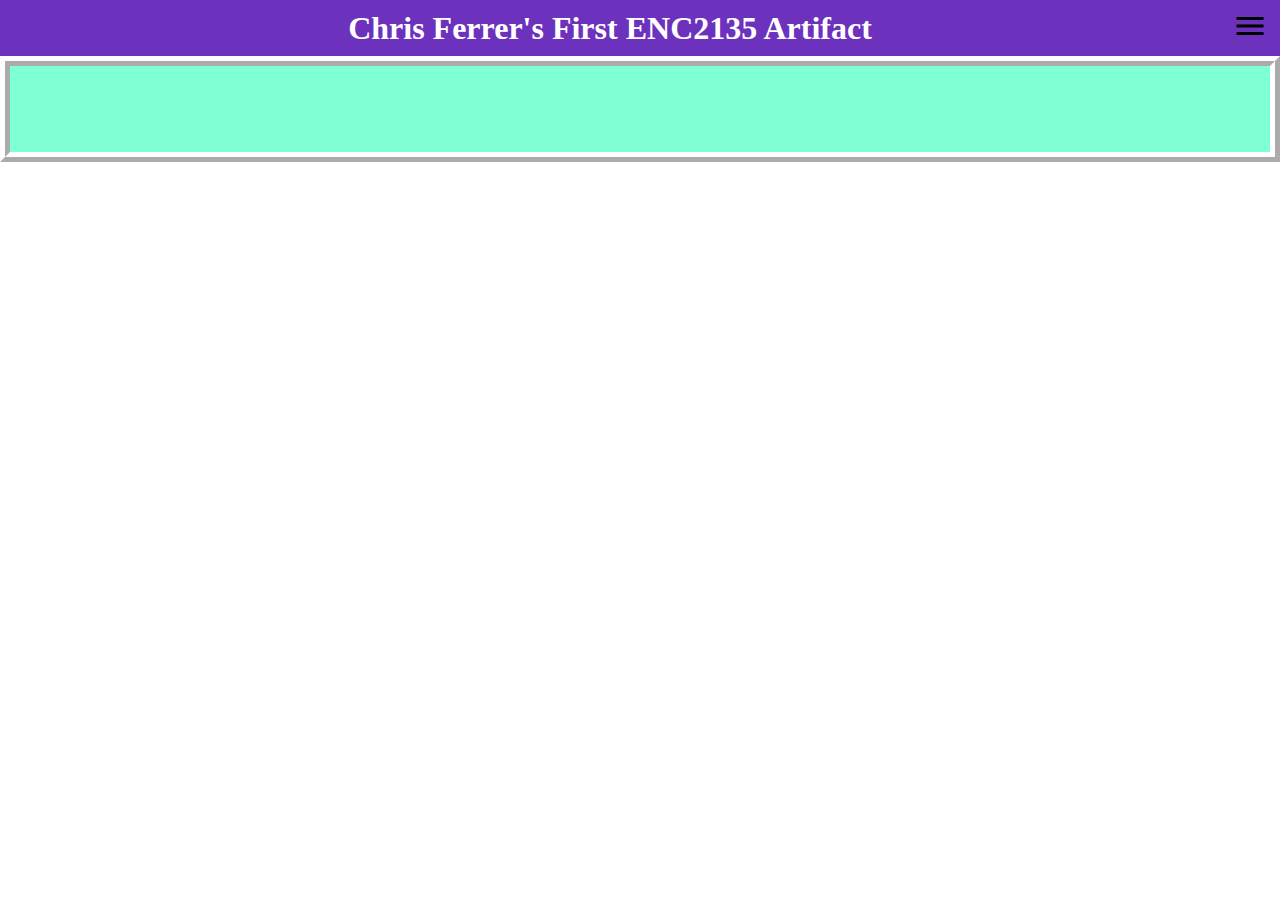
==== artifact1.html @ 1fc85e6b "Major progress" ====
<!DOCTYPE html>
<html>

<head>
  <meta charset="utf-8">
  <meta name="viewport" content="width=device-width">
  <title>Chris's First Artifact</title>
  <link href="style.css" rel="stylesheet" type="text/css" />
  <link rel="stylesheet" href="https://fonts.googleapis.com/icon?family=Material+Icons">
</head>

<body>
  <span id="sameline">
    <h1 id="toptitle">Chris Ferrer's First ENC2135 Artifact</h1>
    <div id="menu-icon">
      <i class="material-icons" style="font-size: 36px;" onclick="menuClick(this, 'close')">menu</i>
      <div id="dropdowncontent">
        <h2><a href="index.html">Course Reflection</a></h2>
        <h2><a href="artifact1.html">Artifact 1</a></h2>
        <h2><a href="artifact2.html">Artifact 2</a></h2>
        <h2><a href="revision.html">Revised Project</a></h2>
      </div>
    </div>

  </span>
  <div id="divider"></div>
  <div id="main">
    <br><br><br>
  </div>

  <script src="script.js"></script>
</body>

</html>
---- style.css ----
html {
  height: 100%;
  width: 100%;
}

* {
  margin: 0;
  padding: 0;
  opacity: 1;
  animation-name: fade-in;
  animation-duration: 1s;
}

@keyframes fade-in {
  from {
    opacity: 0;
  }
  to {
    opacity: 1;
  }
}
@keyframes fade-out {
  from {
    opacity: 1;
    display:block;
  }
  to {
    opacity: 0;
    display:none;
  }
}

.fadingin {
  animation: fade-in 0.3s;
}

.fadingout {
  animation: fade-out 0.3s;
}

#toptitle {
  
  width: 100%;
  padding: 0.6rem;
  text-align: center;
  margin: 0%;
  color: white;
  
}

#sameline {
  width: 100%;
  display: flex;
  background-color: rgb(108, 50, 190);
}

#menu-icon {
  text-align: center;
  width: 60px;
  min-width: 60px;
  margin-right: 0.5%;
  margin:auto;
  user-select: none;
}
#dropdowncontent {
  left:auto;
  right: 0;
  padding: 0.3%;
  display: none;
  position: absolute;
}
#dropdowncontent > * {
  background-color: rgb(232, 251, 242);
  z-index: 1;
  border: 0.8rem ridge transparent;
  outline-width: 0.1rem;
  outline-style: solid;
  outline-color: black;
}
#dropdowncontent > *:hover {
  border-right: 0.8rem ridge black;
  box-shadow: -5px 3px 5px 3px black;
}

#main {
  background-color: white;
  border-style: ridge;
  border-width: 0.625rem;
  border-color: white;
  background-color: aquamarine;
  padding: 1rem;
  margin: 0%;
}

a {
  text-decoration: none;
}

a:link {
  color:blue
}

a:visited {
  color: blue;
}
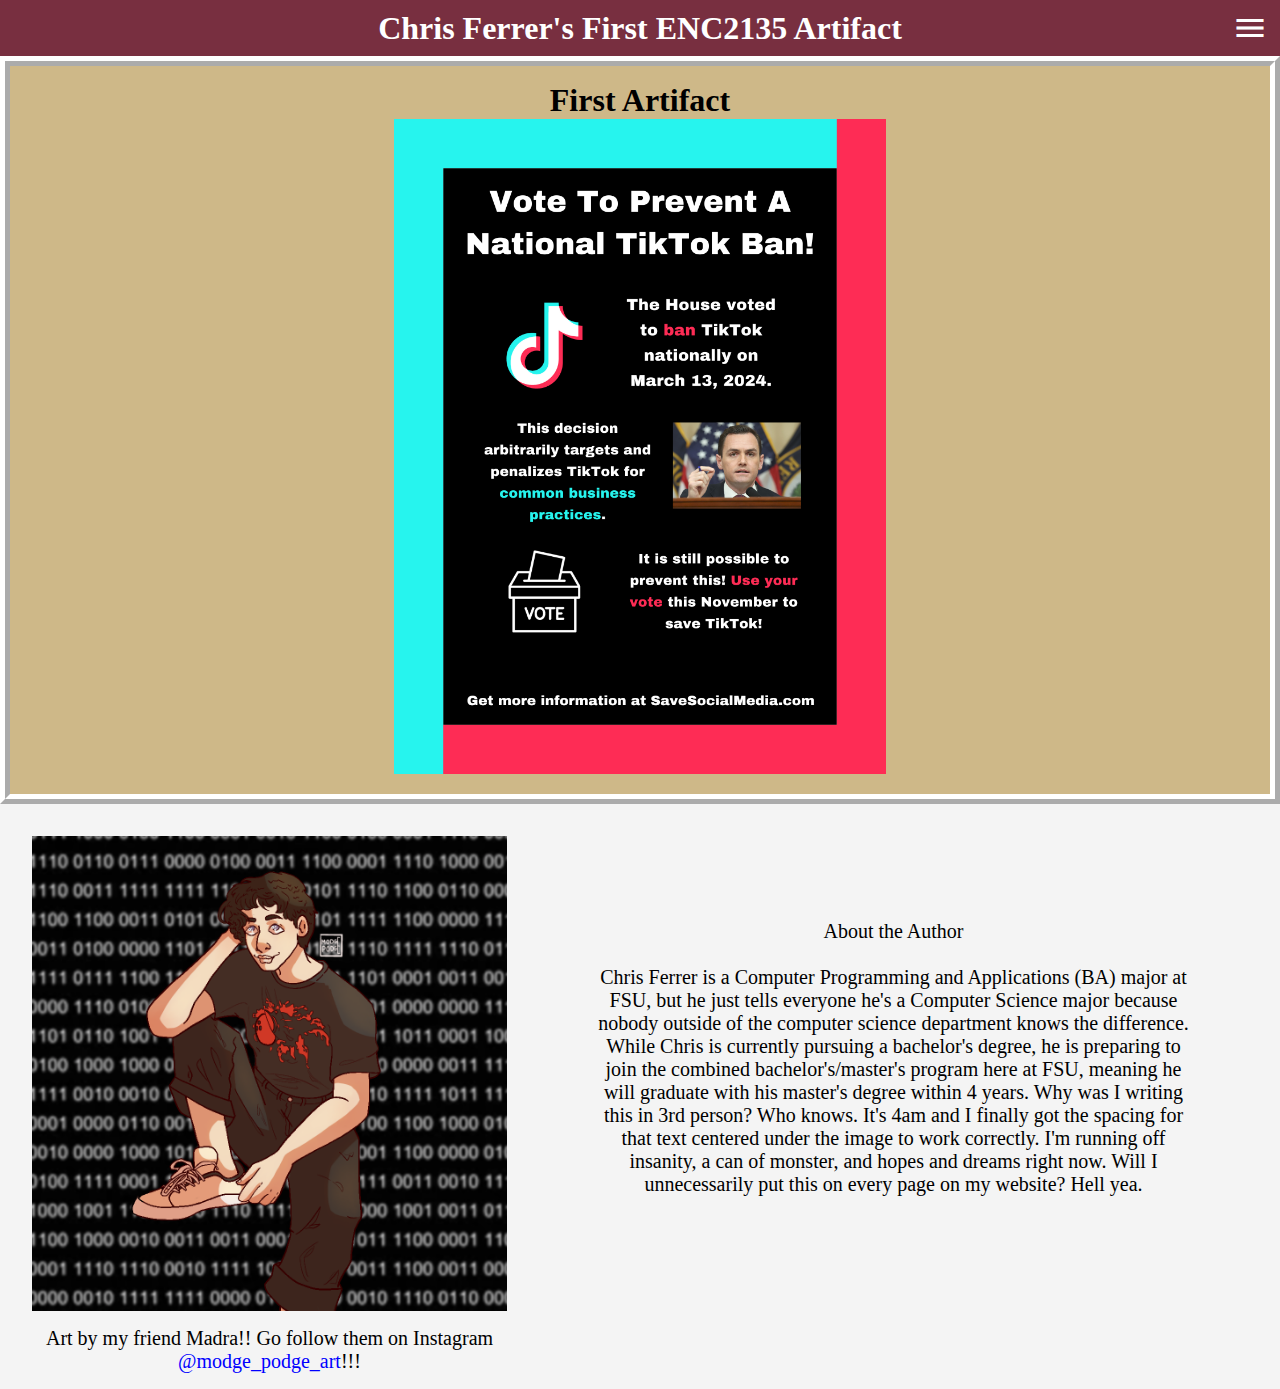
==== commit 5af528e4: "going to bed at 5am" ====
--- a/artifact1.html
+++ b/artifact1.html
@@ -1,34 +1,59 @@
 <!DOCTYPE html>
 <html>
-
-<head>
-  <meta charset="utf-8">
-  <meta name="viewport" content="width=device-width">
-  <title>Chris's First Artifact</title>
-  <link href="style.css" rel="stylesheet" type="text/css" />
-  <link rel="stylesheet" href="https://fonts.googleapis.com/icon?family=Material+Icons">
-</head>
-
-<body>
-  <span id="sameline">
-    <h1 id="toptitle">Chris Ferrer's First ENC2135 Artifact</h1>
-    <div id="menu-icon">
-      <i class="material-icons" style="font-size: 36px;" onclick="menuClick(this, 'close')">menu</i>
-      <div id="dropdowncontent">
-        <h2><a href="index.html">Course Reflection</a></h2>
-        <h2><a href="artifact1.html">Artifact 1</a></h2>
-        <h2><a href="artifact2.html">Artifact 2</a></h2>
-        <h2><a href="revision.html">Revised Project</a></h2>
+  <head>
+    <meta charset="utf-8">
+    <meta name="viewport" content="width=device-width">
+    <title>Chris's First Artifact</title>
+    <link href="style.css" rel="stylesheet" type="text/css" />
+    <link rel="stylesheet" href="https://fonts.googleapis.com/icon?family=Material+Icons">
+    <link rel="icon" href="images/Chris.png">
+  </head>
+  <body>
+    <span id="sameline">
+      <h1 id="toptitle">Chris Ferrer's First ENC2135 Artifact</h1>
+      <div id="menu-icon">
+        <i class="material-icons" style="font-size: 36px;" onclick="menuClick(this, 'close')">menu</i>
+        <div id="dropdowncontent">
+          <h2>
+            <a href="index.html">Course Reflection</a>
+          </h2>
+          <h2>
+            <a href="artifact1.html">Artifact 1</a>
+          </h2>
+          <h2>
+            <a href="artifact2.html">Artifact 2</a>
+          </h2>
+          <h2>
+            <a href="revision.html">Revised Project</a>
+          </h2>
+          <h2>
+            <a href="editpage.html">Edit Page</a>
+          </h2>
+        </div>
+      </div>
+    </span>
+    <div id="divider">
+      <img />
+    </div>
+    <div id="main">
+      <h1>First Artifact</h1>
+      <img id="tiktokban" src="/images/National TikTok Ban.png"/>
+      <br>
+    </div>
+    <div id="abouttheauthor">
+      <span id="heroimage">
+        <div id="imgdiv">
+          <img src="images/Chris.png" />
+        </div>
+        <div id="innerp">
+          <p>About the Author</p>
+          <br>
+          <p>Chris Ferrer is a Computer Programming and Applications (BA) major at FSU, but he just tells everyone he's a Computer Science major because nobody outside of the computer science department knows the difference. While Chris is currently pursuing a bachelor's degree, he is preparing to join the combined bachelor's/master's program here at FSU, meaning he will graduate with his master's degree within 4 years. Why was I writing this in 3rd person? Who knows. It's 4am and I finally got the spacing for that text centered under the image to work correctly. I'm running off insanity, a can of monster, and hopes and dreams right now. Will I unnecessarily put this on every page on my website? Hell yea.</p>
+        </div>
+      </span>
+      <div> Art by my friend Madra!! Go follow them on Instagram <a href="https://www.instagram.com/modge_podge_art" target="_blank">@modge_podge_art</a>!!!
       </div>
     </div>
-
-  </span>
-  <div id="divider"></div>
-  <div id="main">
-    <br><br><br>
-  </div>
-
-  <script src="script.js"></script>
-</body>
-
+    <script src="script.js"></script>
+  </body>
 </html>--- a/style.css
+++ b/style.css
@@ -1,14 +1,15 @@
-html {
+html, body {
   height: 100%;
   width: 100%;
+  min-height: 100%;
 }
 
 * {
   margin: 0;
   padding: 0;
   opacity: 1;
-  animation-name: fade-in;
-  animation-duration: 1s;
+  z-index: 0;
+  animation: fade-in 1s;
 }
 
 @keyframes fade-in {
@@ -31,15 +32,14 @@
 }
 
 .fadingin {
-  animation: fade-in 0.3s;
+  animation: fade-in 0.5s;
 }
 
 .fadingout {
-  animation: fade-out 0.3s;
+  animation: fade-out 0.5 s;
 }
 
 #toptitle {
-  
   width: 100%;
   padding: 0.6rem;
   text-align: center;
@@ -51,16 +51,34 @@
 #sameline {
   width: 100%;
   display: flex;
-  background-color: rgb(108, 50, 190);
+  position:fixed;
+  animation: fade-in 1s;
+  z-index: 1;
+}
+
+#divider {
+  padding: 1.2rem;
+}
+
+#divider, #sameline {
+  /* background-color: #E25B1D; */
+  background-color: #782F40;
 }
 
 #menu-icon {
+  right: 0%;
+  top: 0.6rem;
+  position: absolute;
   text-align: center;
   width: 60px;
   min-width: 60px;
   margin-right: 0.5%;
-  margin:auto;
+  margin:0;
   user-select: none;
+}
+
+#menu-icon > i {
+  color:white;
 }
 #dropdowncontent {
   left:auto;
@@ -71,11 +89,11 @@
 }
 #dropdowncontent > * {
   background-color: rgb(232, 251, 242);
-  z-index: 1;
-  border: 0.8rem ridge transparent;
-  outline-width: 0.1rem;
   outline-style: solid;
   outline-color: black;
+  outline-width: 0.1rem;
+  border: 0.8rem ridge transparent;
+  animation: fade-in 0.5s;
 }
 #dropdowncontent > *:hover {
   border-right: 0.8rem ridge black;
@@ -87,19 +105,76 @@
   border-style: ridge;
   border-width: 0.625rem;
   border-color: white;
-  background-color: aquamarine;
+  /* background-color:#1DA4E2; */
+  background-color: #CEB888;
   padding: 1rem;
   margin: 0%;
 }
 
 a {
   text-decoration: none;
+  color:blue;
 }
 
-a:link {
-  color:blue
+#abouttheauthor {
+  /* background-color: #E25B1D; */
+  /* background-color: #42E21D; */
+  background-color: #f4f4f4;
+  font-size: 20px;
 }
 
-a:visited {
-  color: blue;
+#abouttheauthor > div {
+  width: calc((86% - 2rem)/2.25);
+  padding-top: 1rem;
+  padding-bottom: 1rem;
+  padding-left: 2rem;
+  margin-top: 0;
+  text-align: center;
+}
+
+#heroimage {
+  display:flex;
+  flex-basis: 50%;
+  width: 100%;
+}
+
+#imgdiv {
+  padding: 2rem 0rem 0rem 2rem;
+  margin-left: auto;
+  display: block;
+  width: 80%;
+}
+
+#imgdiv > img {
+  width: 100%;
+  align-self:center;
+  object-fit: contain;
+  aspect-ratio: 1 / 1;
+  float: left;
+}
+
+#innerp {
+  /* padding-top: 2rem; */
+  padding-left: 7%;
+  padding-right: 7%;
+  width: 100%;
+  text-align: center;
+  margin-top: auto;
+  margin-bottom: auto;
+}
+
+#main > p, h1{
+  text-align: center;
+}
+
+#main > p{
+  font-size: 1.2em;
+  margin-right: 15%;
+  margin-left: 15%;
+}
+
+#tiktokban {
+  width: 40%;
+  padding-left: 30%;
+  padding-right: 30%;
 }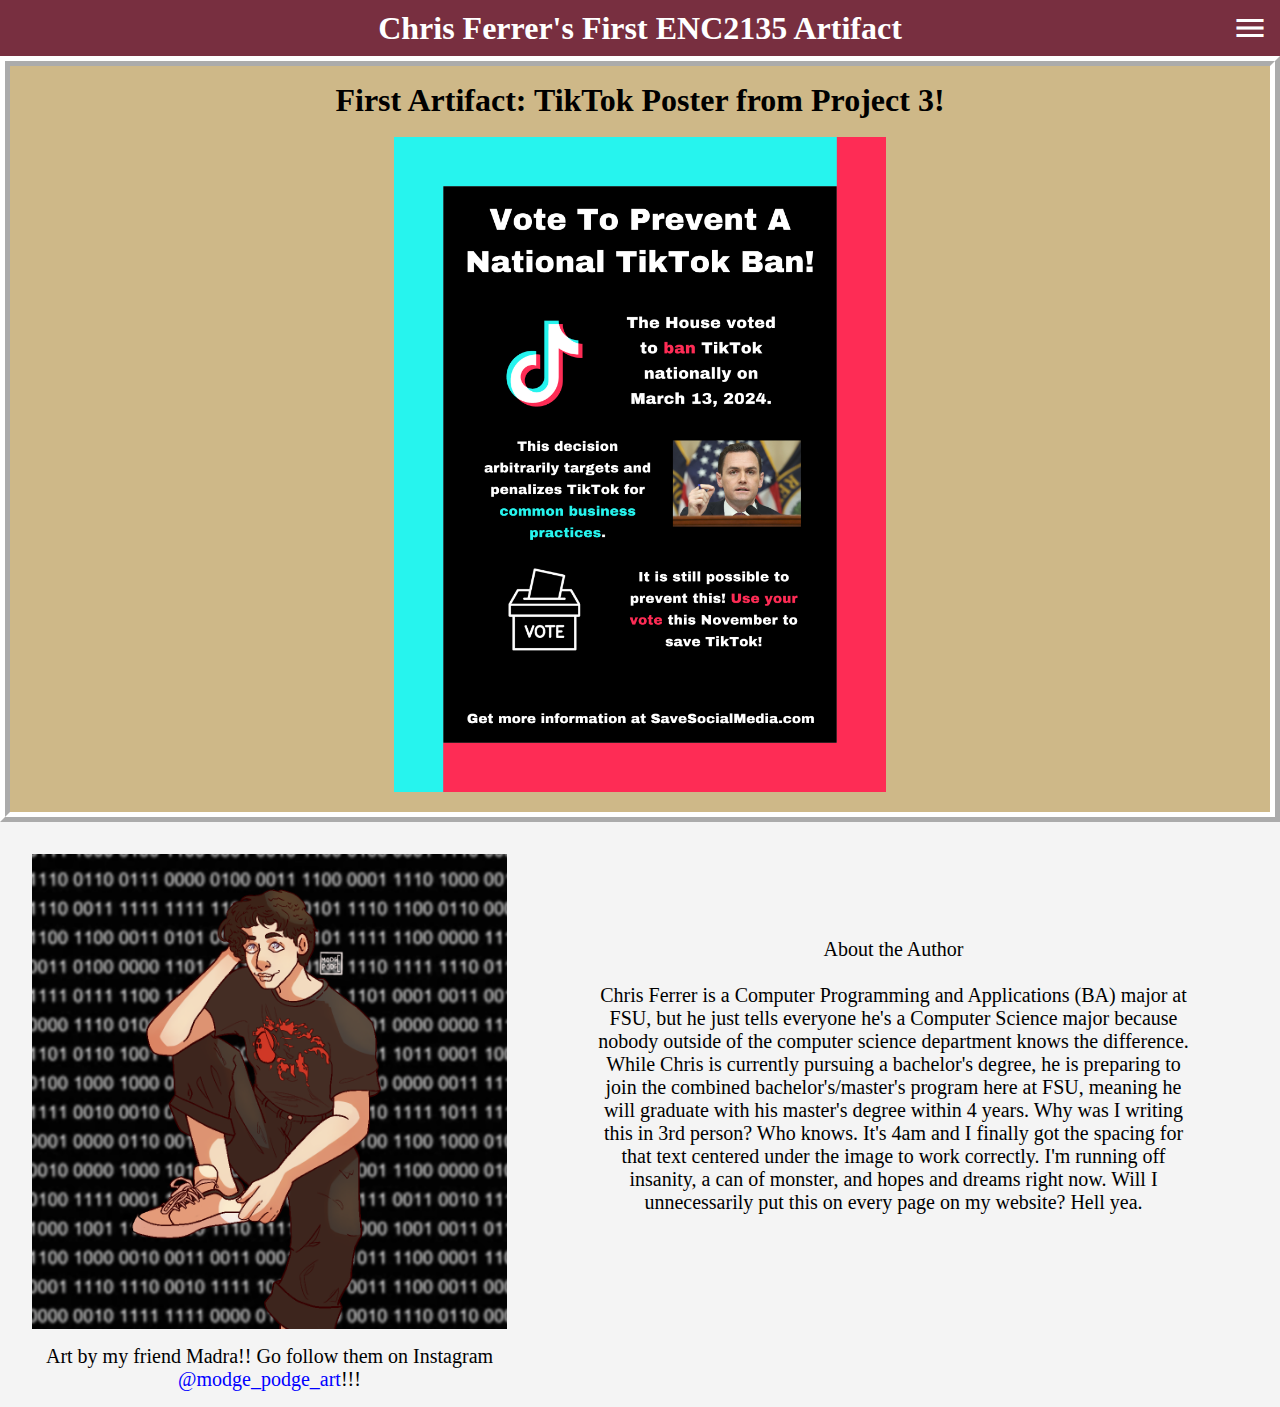
==== commit c06caaad: "pdf embedding" ====
--- a/artifact1.html
+++ b/artifact1.html
@@ -36,8 +36,9 @@
       <img />
     </div>
     <div id="main">
-      <h1>First Artifact</h1>
-      <img id="tiktokban" src="/images/National TikTok Ban.png"/>
+      <h1>First Artifact: TikTok Poster from Project 3!</h1>
+      <br>
+      <img id="tiktokban" src="images/National TikTok Ban.png"/>
       <br>
     </div>
     <div id="abouttheauthor">
--- a/style.css
+++ b/style.css
@@ -111,6 +111,11 @@
   margin: 0%;
 }
 
+#main > embed {
+  padding-left: calc((100% - 500px)/2);
+  padding-right: calc((100% - 500px)/2)
+}
+
 a {
   text-decoration: none;
   color:blue;
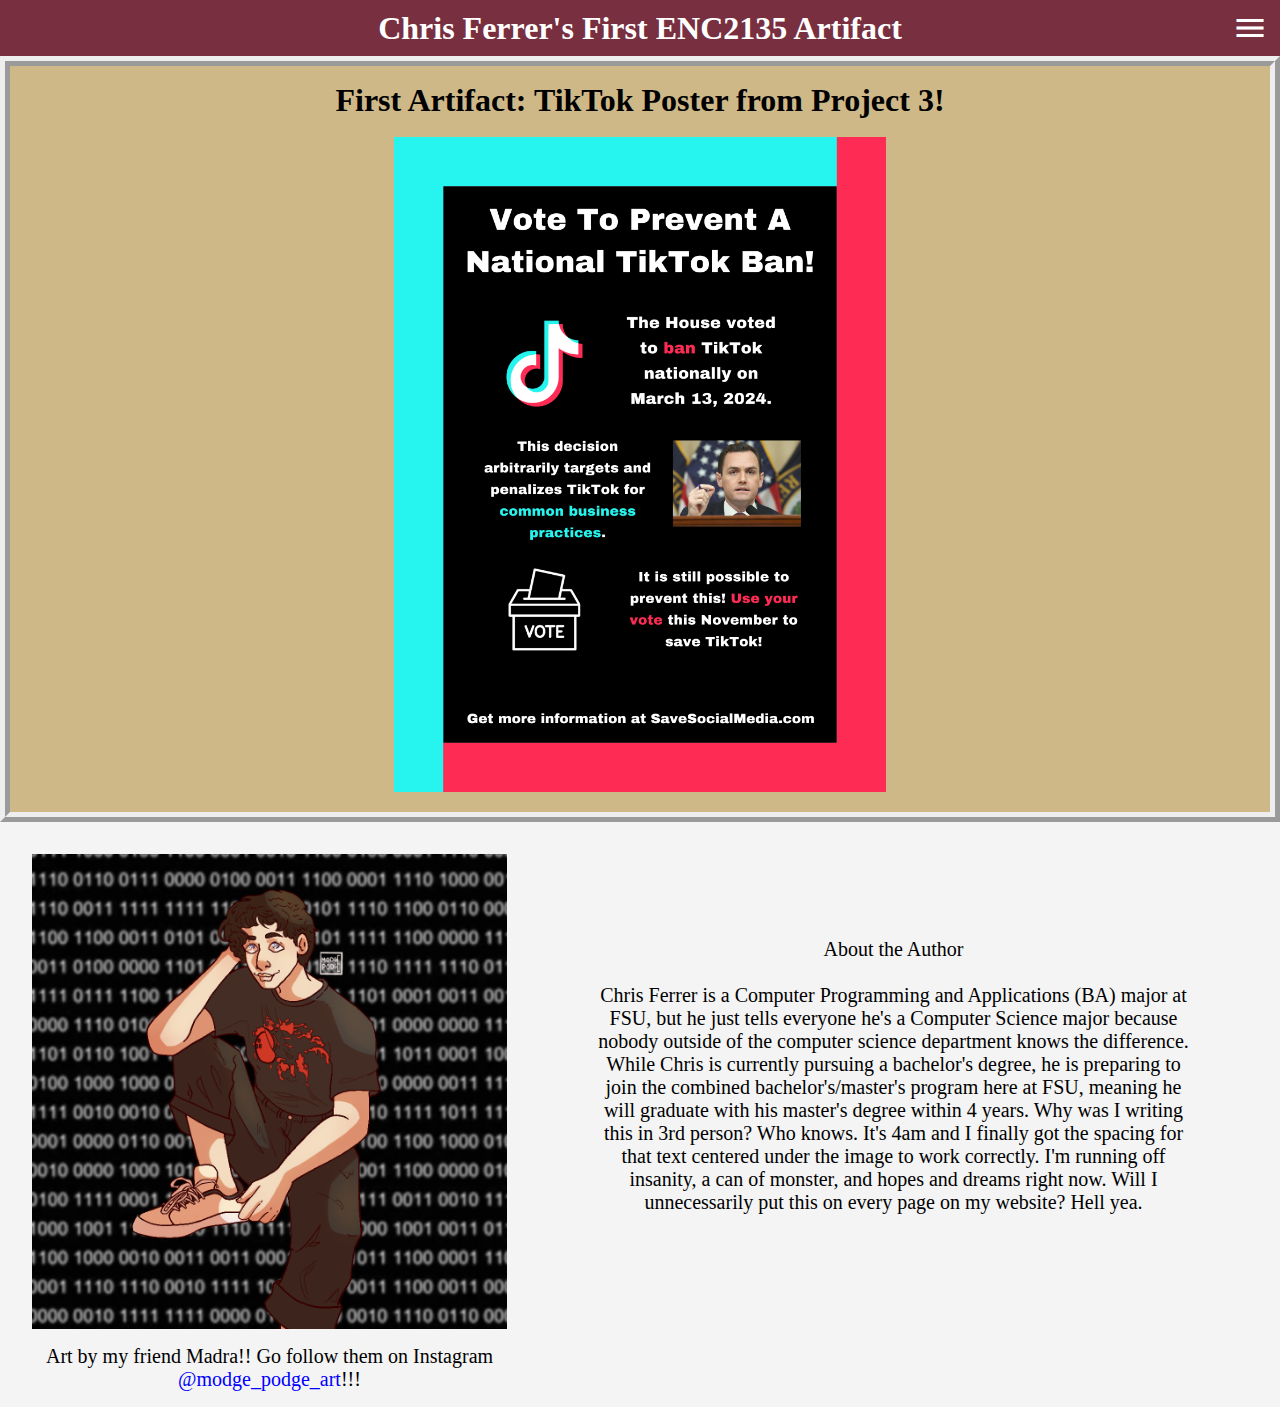
==== commit 98b8b28e: "color changing too" ====
--- a/artifact1.html
+++ b/artifact1.html
@@ -9,7 +9,7 @@
     <link rel="icon" href="images/Chris.png">
   </head>
   <body>
-    <span id="sameline">
+    <span id="sameline" class="defaultgarnet defaultwhite">
       <h1 id="toptitle">Chris Ferrer's First ENC2135 Artifact</h1>
       <div id="menu-icon">
         <i class="material-icons" style="font-size: 36px;" onclick="menuClick(this, 'close')">menu</i>
@@ -32,16 +32,16 @@
         </div>
       </div>
     </span>
-    <div id="divider">
+    <div id="divider" class="defaultgarnet defaultwhite">
       <img />
     </div>
-    <div id="main">
+    <div id="main" class="defaultgold defaultblack2">
       <h1>First Artifact: TikTok Poster from Project 3!</h1>
       <br>
       <img id="tiktokban" src="images/National TikTok Ban.png"/>
       <br>
     </div>
-    <div id="abouttheauthor">
+    <div id="abouttheauthor" class="defaultgray defaultblack2">
       <span id="heroimage">
         <div id="imgdiv">
           <img src="images/Chris.png" />
--- a/style.css
+++ b/style.css
@@ -4,7 +4,7 @@
   min-height: 100%;
 }
 
-* {
+*:not(input) {
   margin: 0;
   padding: 0;
   opacity: 1;
@@ -36,7 +36,7 @@
 }
 
 .fadingout {
-  animation: fade-out 0.5 s;
+  animation: fade-out 0.5s;
 }
 
 #toptitle {
@@ -44,8 +44,7 @@
   padding: 0.6rem;
   text-align: center;
   margin: 0%;
-  color: white;
-  
+  /* color: white; */
 }
 
 #sameline {
@@ -58,11 +57,6 @@
 
 #divider {
   padding: 1.2rem;
-}
-
-#divider, #sameline {
-  /* background-color: #E25B1D; */
-  background-color: #782F40;
 }
 
 #menu-icon {
@@ -80,7 +74,9 @@
 #menu-icon > i {
   color:white;
 }
+
 #dropdowncontent {
+  margin-right: 5%;
   left:auto;
   right: 0;
   padding: 0.3%;
@@ -101,12 +97,9 @@
 }
 
 #main {
-  background-color: white;
   border-style: ridge;
   border-width: 0.625rem;
-  border-color: white;
-  /* background-color:#1DA4E2; */
-  background-color: #CEB888;
+  /* border-color: white; */
   padding: 1rem;
   margin: 0%;
 }
@@ -122,9 +115,6 @@
 }
 
 #abouttheauthor {
-  /* background-color: #E25B1D; */
-  /* background-color: #42E21D; */
-  background-color: #f4f4f4;
   font-size: 20px;
 }
 
@@ -182,4 +172,58 @@
   width: 40%;
   padding-left: 30%;
   padding-right: 30%;
+}
+
+input[type=color] {
+  position: relative;
+  left: -2.5rem;
+  opacity: 0;
+  width: 1%;
+}
+
+input {
+  margin: 0.4rem;
+}
+
+.defaultgarnet {
+  background-color: #782F40;
+}
+
+.defaultwhite {
+  color: white;
+}
+
+.defaultgold {
+  background-color: #CEB888;
+  color: black;
+}
+
+.defaultblack1 {
+  color: black;
+}
+.defaultgray {
+  background-color: #f4f4f4;
+  color:black;
+}
+.defaultblack2 {
+  color: black;
+}
+
+.circularchoose {
+  width: 100px;
+  height: 100px;
+  display: inline-block;
+  border-style: solid;
+  border-color: black;
+  border-radius: 2px;
+  border-radius: 50%;
+  vertical-align: middle;
+  line-height: 100px;
+  text-align: center;
+  user-select: none;
+  margin-right: 2%;
+}  
+
+#colpicks, #coldefaults {
+  padding-left: 10%;
 }